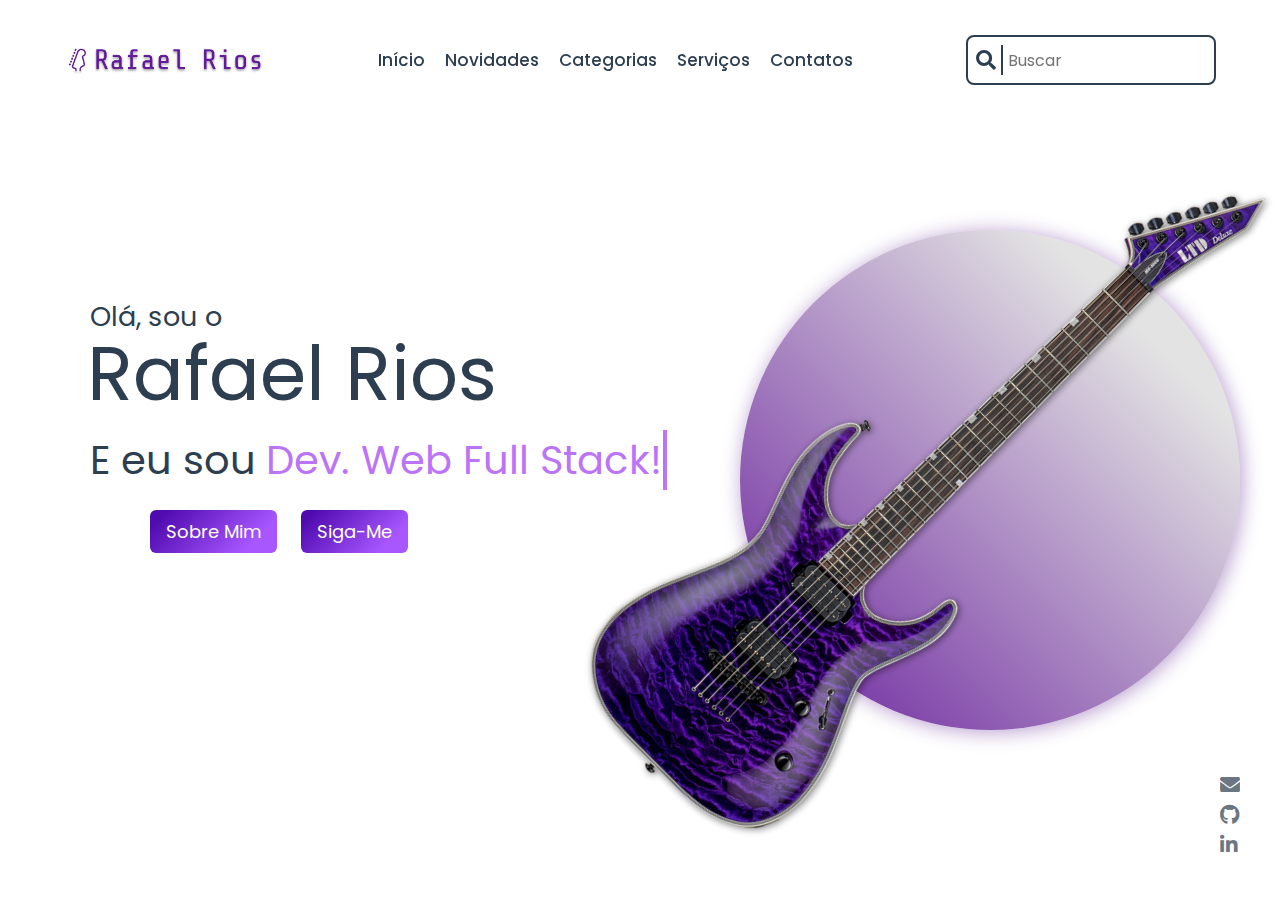
==== simple_portifolio/index.html @ a34984b9 "Adicionadas pastas de projetos." ====
<!DOCTYPE html>
<html lang="pt-br">

<head>
    <meta charset="UTF-8">
    <meta name="viewport" content="width=device-width, initial-scale=1.0">
    <title>Portifólio Simples</title>
    <!-- link bootstrap icons -->
    <link rel="stylesheet" href="path/to/font-awesome/css/font-awesome.min.css">
    <link rel="stylesheet" href="https://cdn.jsdelivr.net/npm/@fortawesome/fontawesome-free@5.15.3/css/all.min.css">

    <!-- link css -->
    <link rel="stylesheet" href="./css/style.css">
</head>

<body>
    <section>
        <header>
            <nav>
                <div class="navbar">
                    <div class="logo">
                        <img src="./img/logo.png" alt="">
                    </div>
                    <ul class="menu">
                        <li><a href="#">Início</a></li>
                        <li><a href="#">Novidades</a></li>
                        <li><a href="#">Categorias</a></li>
                        <li><a href="#">Serviços</a></li>
                        <li><a href="#">Contatos</a></li>
                    </ul>
                    <div class="search-box">
                        <input type="text" placeholder="Buscar">
                        <a href="#"><i class="fas fa-search"></i></a>
                    </div>
                </div>
            </nav>
            <div class="content">
                <div class="text-content">
                    <div class="text">Olá, sou o</div>
                    <div class="name">Rafael Rios</div>
                    <div class="job">
                        <span>
                            E eu sou
                        </span>
                        <div class="typing-text">
                            <span>Dev. Web</span>
                            <span>Full Stack!</span>
                        </div>
                    </div>
                </div>
                <div class="buttons">
                    <button><a href="#">Sobre Mim</a></button>
                    <button><a href="https://www.linkedin.com/in/rafaelriosp/" target="_blank">Siga-Me</a></button>
                </div>
            </div>

            <div class="banner-image">
                <img src="./img/guitar.png" alt="">
            </div>
            <div class="media-icons">
                <a href="mailto:dev.rafaelrios@outlook.com"><i class="fa fa-envelope"></i></a>
                <a href="https://github.com/r-riosp" target="_blank"><i class="fab fa-github"></i></a>
                <a href="https://www.linkedin.com/in/rafaelriosp/" target="_blank"><i
                        class="fab fa-linkedin-in"></i></a>
            </div>
        </header>
    </section>
</body>

</html>
---- simple_portifolio/css/style.css ----
@import url('https://fonts.googleapis.com/css2?family=Poppins:wght@400;500;700&display=swap');

* {
    margin: 0;
    padding: 0;
    box-sizing: border-box;
    font-family: 'Poppins', sans-serif;
}

body {
    overflow: hidden;
}

section {
    position: relative;
    min-height: 100vh;
    width: 100%;
    backdrop-filter: blur;
    display: flex;
    align-items: center;
    justify-content: center;
}

section::before {
    content: "";
    position: absolute;
    height: 500px;
    box-shadow: 2px 2px 20px #4a048365;
    width: 500px;
    border-radius: 50%;
    transform: translate(350px, 30px);
    background: linear-gradient(225deg, #a9a9a953 20%, #661b9b 100%);
}



header nav {
    position: fixed;
    left: 0;
    top: 0;
    width: 100%;
    z-index: 2000;

    .navbar {
        width: 90%;
        display: flex;
        align-items: center;
        justify-content: space-between;
        margin: 20px auto 20px auto;

        .menu {
            display: flex;

            li {
                margin: 0 10px;
                list-style: none;

                a {
                    text-decoration: none;
                    font-size: 17px;
                    color: #2c3e50;
                    font-weight: 500;
                    transition: 300ms;
                }

                a:hover {
                    color: #714edb;
                }
            }
        }

        .logo {
            height: 80px;
            width: 200px;

            img {
                height: 100%;
                width: 100%;
                object-fit: contain;
            }
        }
    }
}


.navbar .search-box {
    position: relative;
    height: 50px;
    width: 250px;

    input[type="text"] {
        position: absolute;
        left: 0;
        top: 0;
        height: 100%;
        width: 100%;
        color: #2c3e50;
        font-size: 16px;
        outline: none;
        border: 2px solid #2c3e50;
        border-radius: 8px;
        padding: 0 10px 0 40px;
    }

    a {
        position: absolute;
        left: 10px;
        top: 50%;
        transform: translateY(-50%);
        font-size: 20px;
        color: #2c3e50;
        padding: 0 5px 0 0;
        border-right: 2px solid #2c3e50;
    }
}

.content {
    position: absolute;
    top: 33%;
    left: 7%;

    .text {
        font-size: 27px;
        color: #2c3e50;
    }

    .name {
        font-size: 75px;
        color: #2c3e50;
        margin: -20px 0 0 -3px;
    }

    .job {
        font-size: 40px;
        color: #2c3e50;
        display: flex;

        .typing-text {
            color: #bb74f8;
            margin-left: 10px;
            white-space: nowrap;
            overflow: hidden;
            border-right: 4px solid;
            animation: typing 3s steps(16) infinite;
        }
    }
}

@keyframes typing {
    0% {
        width: 0ch;
    }

    50% {
        width: 16ch;
        z-index: 2000;
    }

    100% {
        width: 0ch;
    }
}

.content .buttons {
    margin: 20px 0 0 50px;

    a {
        text-decoration: none;
        color: white;
    }

    button {
        color: #fff;
        margin: 0 10px;
        padding: 8px 16px;
        font-size: 18px;
        cursor: pointer;
        border-radius: 6px;
        border: none;
        outline: none;
        background: linear-gradient(135deg, #500baf 10%, #a857ff 80%);
        transition: all .2s ease;
    }

    button:hover {
        transform: scale(0.93);
    }
}

header .banner-image img {
    position: absolute;
    right: 12rem;
    bottom: 0;
    height: 95%;
    transform: rotate(45deg);
}

header .media-icons {
    position: absolute;
    right: 40px;
    bottom: 40px;
    display: flex;
    flex-direction: column;

    a {
        margin-left: 8px 0;
        font-size: 20px;
        color: #2c3e50;
        font-weight: 500;
        opacity: 0.7;
        transition: all 0.3s ease;
    }

    a:hover {
        opacity: 1;
    }
}
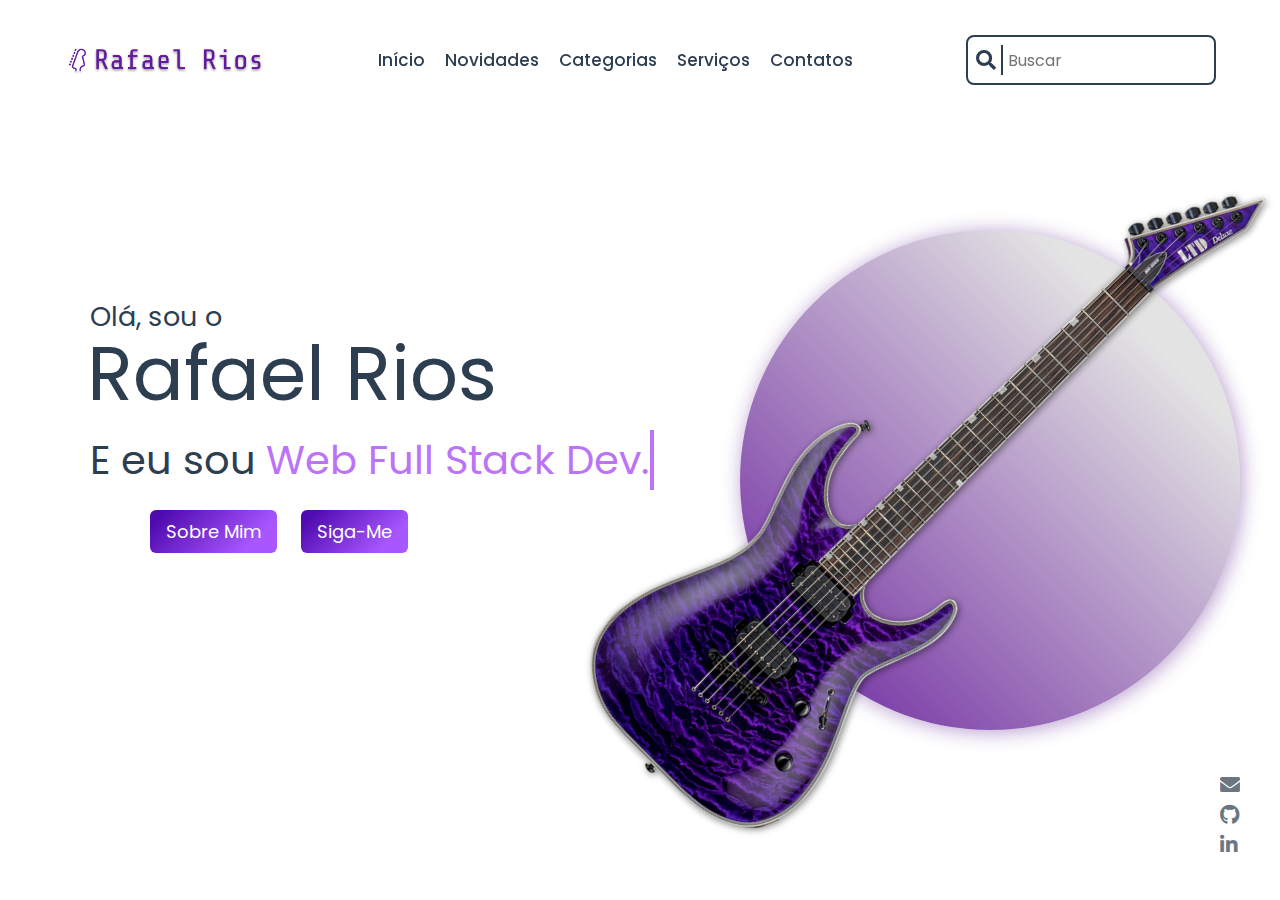
==== commit 75b74443: "Atualizadas informações" ====
--- a/simple_portifolio/index.html
+++ b/simple_portifolio/index.html
@@ -43,8 +43,8 @@
                             E eu sou
                         </span>
                         <div class="typing-text">
-                            <span>Dev. Web</span>
-                            <span>Full Stack!</span>
+                            <span>Web Full Stack</span>
+                            <span>Dev.</span>
                         </div>
                     </div>
                 </div>
